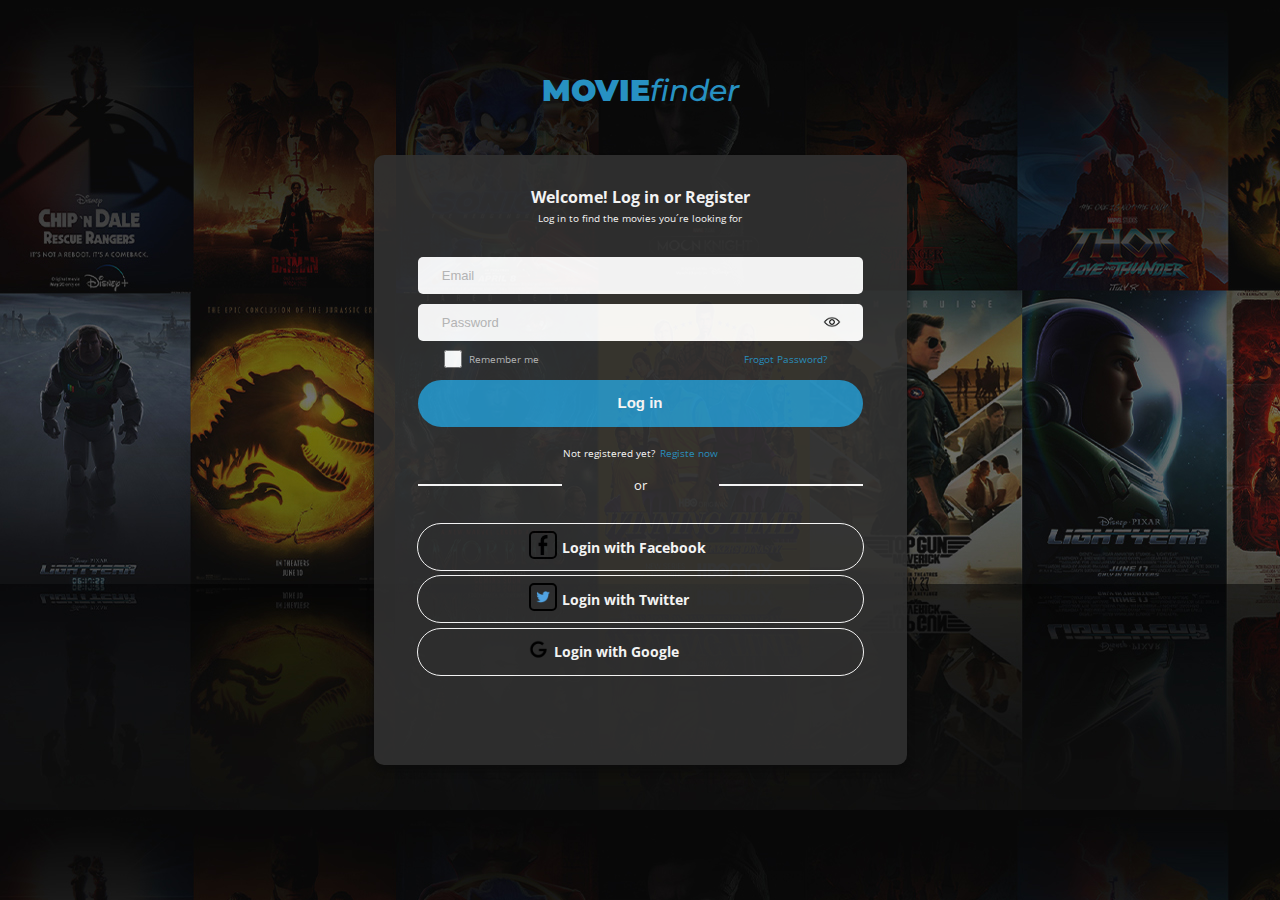
==== Login/Index.html @ 39f4855d "add login" ====
<!DOCTYPE html>
<html lang="en">
<head>
    <meta charset="UTF-8">
    <meta http-equiv="X-UA-Compatible" content="IE=edge">
    <meta name="viewport" content="width=device-width, initial-scale=1.0">
    <title>MovieFinder</title>
    <link rel="stylesheet" href="style.css">
    
    <link rel="preconnect" href="https://fonts.googleapis.com">
    <link rel="preconnect" href="https://fonts.gstatic.com" crossorigin>
    <link href="https://fonts.googleapis.com/css2?family=Montserrat:ital,wght@0,900;1,500&family=Open+Sans:wght@400;700&display=swap"
        rel="stylesheet">

    
</head>
<body>
    <header>
        <h1>
            <span class="movie">movie</span><span class="finder"><i>finder</i></span>
        </h1>
    </header>
    <div class="container">
        <div class="container1">
            <h2>Welcome! Log in or Register</h2>
            <Span class="txt">Log in to find the movies you´re looking for</Span>
        </div>
        <div class="container2">
            <div class="forms">
                <input type="email-form" class="form" placeholder="Email">
            </div>
            <div class="forms">
                <input type="password-form" class="form" placeholder="Password">
                <img src="img/showPassword.png" alt="">
            </div>
        </div>
        <div class="container3">
            <div class="remember">
                <input type="checkbox" class="checkbox"><span>Remember me</span>
            </div>
            <div class="forgotPassword">
                <a href="">Frogot Password?</a>
            </div>
        </div>
        <div class="container4">
            <button>
                Log in
            </button>
        </div>
        <div class="container5">
            <span>Not registered yet?</span><a href=""><span>Registe now</span></a>
        </div>
        <div class="container6">
            <div class="line"></div>
            <div class="or">
                <span>or</span>
            </div>
            <div class="line"></div>
        </div>
        <div class="container7">
                <a href="" class="extLogin">
                    <div class="iconBtn">
                        <img src="img/fb.png" alt="" class="icon">
                    </div>
                    <span>Login with Facebook</span>
                </a>
                <a href="" class="extLogin">
                    <div class="iconBtn">
                        <img src="img/tw.png" alt="" class="icon">
                    </div>
                    <span>Login with Twitter</span>
                    
                </a>
                <a href="" class="extLogin">
                    <div class="iconBtn">
                        <img src="img/g.png" alt="" class="">
                    </div>
                    <span>Login with Google</span>
                </a>
            </div>
        </div>
    </div>

</body>
</html>
---- Login/style.css ----
body{
    display: flex;
    flex-direction: column;
    align-items: center;
    font-family: sans-serif;
    margin: 0;
    background-image:url(img/back\ 2.png) 

}

header{
    margin
    top: 30px;
    width: 1440;
    position: relative;
}
h1{
    margin-bottom: 0px;
    margin-top: 42px;
    color: #2791C2;;
    padding: 30px 0px;
    text-align: center;
    font-size: 30px;
    font-family: "Montserrat";
}
.movie{
    text-transform: uppercase;
    font-weight: 900;
}
.finder{
    font-weight: 500;
}

.container{
    margin: 16px auto 10% auto;
    display: flex;
    flex-direction: column;
    align-items: center;
    width: 100%;
    max-width: 445px;
    height: 570px;
    border-radius: 10px;
    opacity: .95;
    padding: 20px 44px;
    background: rgba(49, 49, 49, 0.95);
    box-shadow: 0px 6px 6px rgba(11, 11, 11, 0.8);
    font-family: "Open Sans";
    color: #FFFFFF;



}
h2{
    font-size: 16px;
    font-weight: 700;
    margin:0;
    
}
.txt{
    font-size: 10px;
    font-weight: 400;
}

.container1{
    display: flex;
    flex-direction: column;
    justify-content: center;
    text-align: center;
    margin-bottom: 4%;
    margin-top: 12px;
    line-height: 21px;

}

.container2{
    display: flex;
    flex-direction: column;
    width: 100%;
    align-items: center;
}

.form{
    margin-left: 5%;
    width: 85%;
    border: none;
}
.form::placeholder{
    color: #BCBCBC;
    font-size: 13px;
    line-height: 32px;
}

.forms{
    align-items: center;
    display: flex;
    flex-direction: row;
    height: 37px;
    width: 100%;
    background-color: white;
    margin-top: 10px;
    border-radius: 5px;
}

.form:focus{
    outline: none;
}


.container3{
    width: 100%;
    height: 32px;
    margin:2px 0 5px 0;
    display: flex;
    flex-direction: row;
    justify-content: space-between;
    font-size: 10px;
    font-weight: 400;
    line-height: 32px;
}

.remember{
    margin-left: 5%;
    flex-direction: row;
    align-items: center;
    text-align: center;
    display: flex;
    justify-content: center;
    color: #BCBCBC;
}
.checkbox{
    width: 18px;
    height: 18px;
    margin-right: 7px;
}
.forgotPassword{
    display: flex;
    align-items: center;
    margin-right: 8%;

}

.forgotPassword a {
    color: #2791C2;
}

.container4{
    display: flex;
    width: 100%;
    align-items: center;
    justify-content: center;
}

button{
    width: 100%;
    height: 47px;
    border-radius: 30px;
    background-color: #2791C2;
    color: white;
    font-size: 15px;
    border: none;
    font-weight: 700;
    line-height: 20px;

}

.container5{
    margin-top: 10px;
    display: flex;
    flex-direction: row;
    justify-content: center;
    width: 100%;
    font-size: 10px;
    height: 32px;
    line-height: 32px;
}

.container5 a {
   color: #2791C2;
   margin-left: 5px;
}

.container6{
    width: 100%;
    height: 32px;
    display: flex;
    flex-direction: row;
    justify-content: space-between;
    align-items: center;
    font-size: 13px;
    line-height: 32px;

}

.line{
    width: 40%;
    max-width: 142px;
    border: 1px solid #FFFFFF;
    background-color: black;

}

.container7{
    margin:4% 0 4% 0;
    width: 100%;
    display: flex;
    flex-direction: column;
    align-items: center;
}
.extLogin{
    margin-top: 1%;
    height: 46px;
    width: 100%;
    border-radius: 30px;
    display: flex;
    flex-direction: row;
    border: 1px solid #FFFFFF;
    background-color: transparent;
    align-items: center;
    justify-content: left;
    text-decoration: none;
    font-size: 14px;
    font-weight: 700;
    color: #FFFFFF;

}


img{
    width: 20px;
}
a{
    text-decoration: none;
}



.icon{
    background-color: transparent;
    padding:2px;
    border: 2px solid black;
    border-radius: 5px;
}

.iconBtn{
    margin-right:5px;
    margin-left: 25%;
}
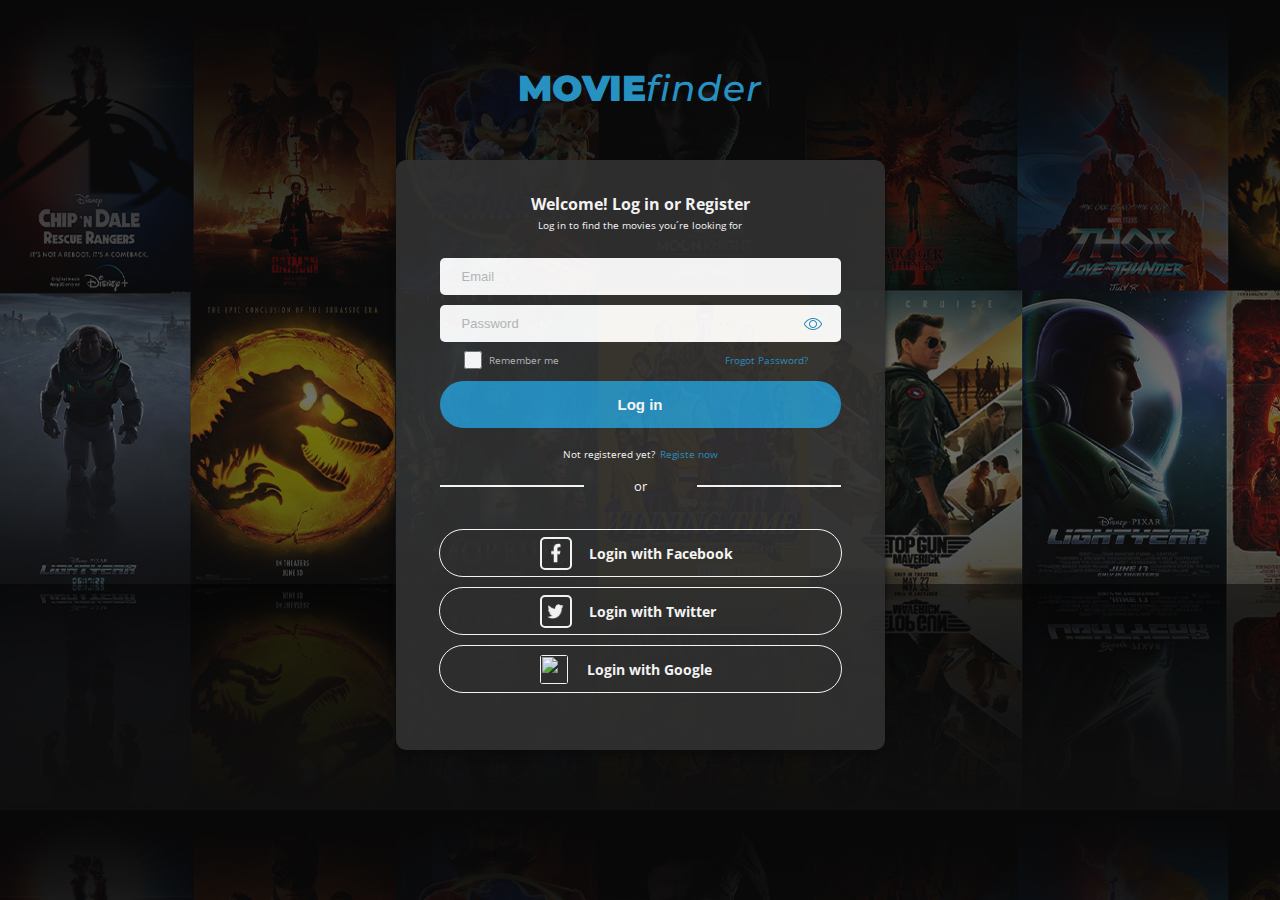
==== commit d898b199: "finish login" ====
--- a/Login/Index.html
+++ b/Login/Index.html
@@ -31,7 +31,10 @@
             </div>
             <div class="forms">
                 <input type="password-form" class="form" placeholder="Password">
-                <img src="img/showPassword.png" alt="">
+                <div class="showPassword">
+                    <img src="img/Ellipse 3.png" alt="" class="outsideEye">
+                    <img src="img/Ellipse 4.png" alt="" class="insideEye">
+                </div>
             </div>
         </div>
         <div class="container3">
@@ -60,20 +63,20 @@
         <div class="container7">
                 <a href="" class="extLogin">
                     <div class="iconBtn">
-                        <img src="img/fb.png" alt="" class="icon">
+                        <img src="img/fb.png" alt="" class="icon fb">
                     </div>
                     <span>Login with Facebook</span>
                 </a>
                 <a href="" class="extLogin">
                     <div class="iconBtn">
-                        <img src="img/tw.png" alt="" class="icon">
+                        <img src="img/tw.png" alt="" class="icon tw">
                     </div>
                     <span>Login with Twitter</span>
                     
                 </a>
                 <a href="" class="extLogin">
-                    <div class="iconBtn">
-                        <img src="img/g.png" alt="" class="">
+                    <div class="iconBtn G">
+                        <img src="img/G.png" alt="" class="icon G">
                     </div>
                     <span>Login with Google</span>
                 </a>
--- a/Login/style.css
+++ b/Login/style.css
@@ -10,10 +10,11 @@
 }
 
 header{
-    margin
     top: 30px;
-    width: 1440;
-    position: relative;
+    width: 100%;
+    display:flex;
+    justify-content: center;
+    
 }
 h1{
     margin-bottom: 0px;
@@ -21,8 +22,9 @@
     color: #2791C2;;
     padding: 30px 0px;
     text-align: center;
-    font-size: 30px;
+    font-size: 36px;
     font-family: "Montserrat";
+    line-height: 32px;
 }
 .movie{
     text-transform: uppercase;
@@ -30,16 +32,17 @@
 }
 .finder{
     font-weight: 500;
+    letter-spacing:  1px;
 }
 
 .container{
-    margin: 16px auto 10% auto;
-    display: flex;
-    flex-direction: column;
-    align-items: center;
-    width: 100%;
-    max-width: 445px;
-    height: 570px;
+    margin: 26px auto 10% auto;
+    display: flex;
+    flex-direction: column;
+    align-items: center;
+    width: 100%;
+    max-width: 401px;
+    height: 550px;
     border-radius: 10px;
     opacity: .95;
     padding: 20px 44px;
@@ -48,8 +51,6 @@
     font-family: "Open Sans";
     color: #FFFFFF;
 
-
-
 }
 h2{
     font-size: 16px;
@@ -67,9 +68,10 @@
     flex-direction: column;
     justify-content: center;
     text-align: center;
-    margin-bottom: 4%;
+    margin-bottom: 10px;
     margin-top: 12px;
     line-height: 21px;
+    height: 46px;
 
 }
 
@@ -85,6 +87,26 @@
     width: 85%;
     border: none;
 }
+
+.showPassword{
+    display: flex;
+    width: 18px;
+    height: 12px;
+    flex-wrap: wrap;
+
+}
+.outsideEye{
+    position: absolute;
+}
+.insideEye{
+    position: absolute;
+    z-index: 2;
+    width: 8px;
+    height: 8px;
+    margin: 2px 5px;
+}
+
+
 .form::placeholder{
     color: #BCBCBC;
     font-size: 13px;
@@ -201,14 +223,14 @@
 }
 
 .container7{
-    margin:4% 0 4% 0;
+    margin:27px 0 4% 0;
     width: 100%;
     display: flex;
     flex-direction: column;
     align-items: center;
 }
 .extLogin{
-    margin-top: 1%;
+    margin-bottom: 10px;
     height: 46px;
     width: 100%;
     border-radius: 30px;
@@ -225,24 +247,44 @@
 
 }
 
-
-img{
-    width: 20px;
-}
 a{
     text-decoration: none;
 }
-
-
 
 .icon{
     background-color: transparent;
     padding:2px;
-    border: 2px solid black;
     border-radius: 5px;
+
+}
+
+.icon.fb{
+    width: 10px;
+    height: 20px;
+}
+
+.icon.tw {
+    width: 17px;
+    height: 15px;
+}
+
+.icon.G{
+    width: 28px;
+    height: 29px;
 }
 
 .iconBtn{
-    margin-right:5px;
+    display: flex;
+    margin-right:17px;
     margin-left: 25%;
+    width: 28px;
+    height: 29px;
+    border:2px solid #FFFFFF; 
+    border-radius: 5px;
+    align-items: center;
+    justify-content: center;
+}
+.iconBtn.G {
+    border: none;
+    margin-right: 19px;
 }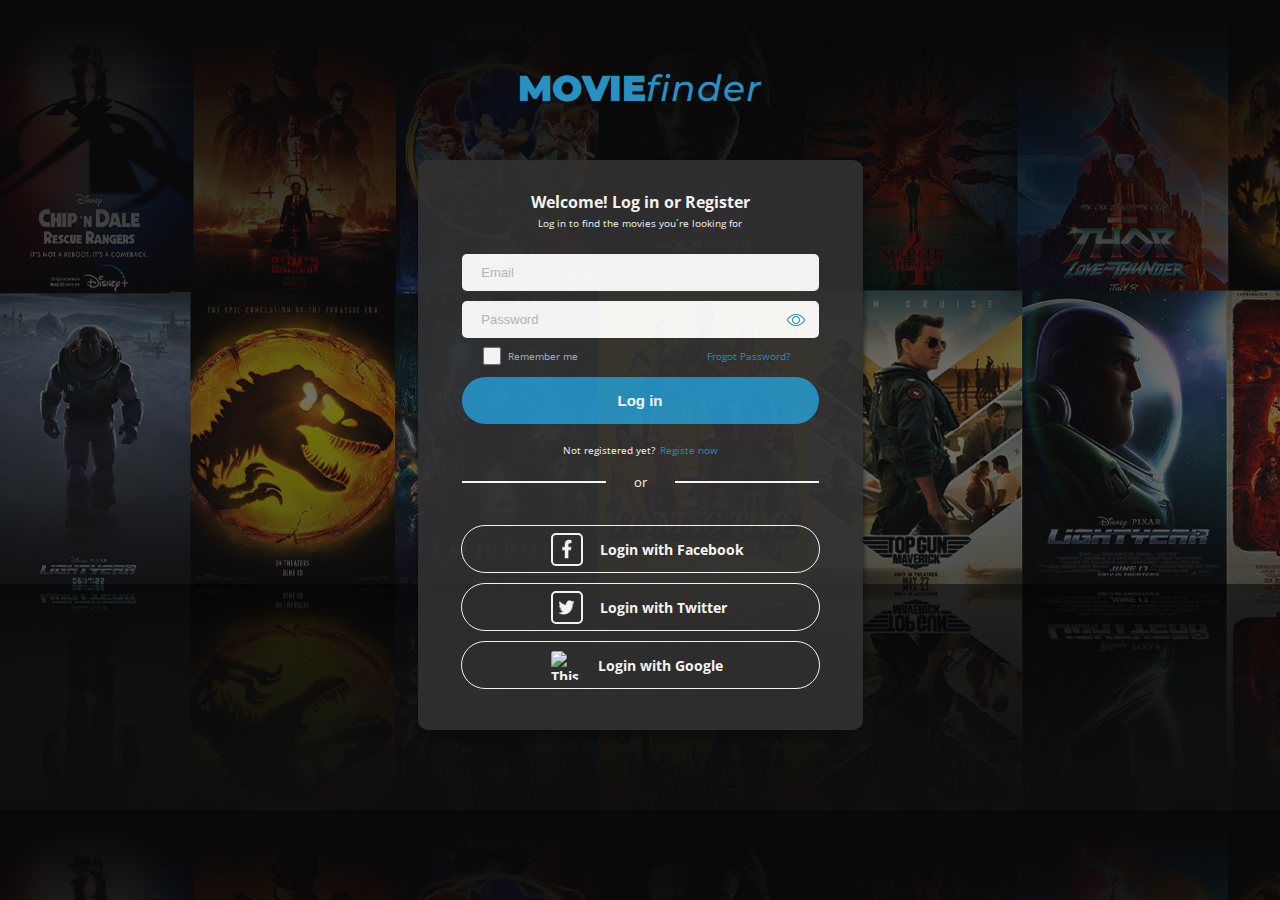
==== commit 09970ff9: "work on response log in" ====
--- a/Login/Index.html
+++ b/Login/Index.html
@@ -1,19 +1,20 @@
 <!DOCTYPE html>
 <html lang="en">
+
 <head>
+
     <meta charset="UTF-8">
     <meta http-equiv="X-UA-Compatible" content="IE=edge">
     <meta name="viewport" content="width=device-width, initial-scale=1.0">
-    <title>MovieFinder</title>
+    <title>MovieFinder Log In</title>
+    
     <link rel="stylesheet" href="style.css">
-    
     <link rel="preconnect" href="https://fonts.googleapis.com">
     <link rel="preconnect" href="https://fonts.gstatic.com" crossorigin>
-    <link href="https://fonts.googleapis.com/css2?family=Montserrat:ital,wght@0,900;1,500&family=Open+Sans:wght@400;700&display=swap"
-        rel="stylesheet">
+    <link href="https://fonts.googleapis.com/css2?family=Montserrat:ital,wght@0,900;1,500&family=Open+Sans:wght@400;700&display=swap" rel="stylesheet">
 
-    
 </head>
+
 <body>
     <header>
         <h1>
@@ -39,7 +40,8 @@
         </div>
         <div class="container3">
             <div class="remember">
-                <input type="checkbox" class="checkbox"><span>Remember me</span>
+                <input type="checkbox" class="checkbox" id="checkbox">
+                <label for="checkbox">Remember me</label>
             </div>
             <div class="forgotPassword">
                 <a href="">Frogot Password?</a>
@@ -63,20 +65,20 @@
         <div class="container7">
                 <a href="" class="extLogin">
                     <div class="iconBtn">
-                        <img src="img/fb.png" alt="" class="icon fb">
+                        <img src="img/fb.png" alt="This is an image of the Facebook logo" class="icon fb">
                     </div>
                     <span>Login with Facebook</span>
                 </a>
                 <a href="" class="extLogin">
                     <div class="iconBtn">
-                        <img src="img/tw.png" alt="" class="icon tw">
+                        <img src="img/tw.png" alt="This is an image of the Twitter logo" class="icon tw">
                     </div>
                     <span>Login with Twitter</span>
                     
                 </a>
                 <a href="" class="extLogin">
                     <div class="iconBtn G">
-                        <img src="img/G.png" alt="" class="icon G">
+                        <img src="img/G.png" alt="This is an image of the Google+ logo" class="icon G">
                     </div>
                     <span>Login with Google</span>
                 </a>
--- a/Login/style.css
+++ b/Login/style.css
@@ -1,12 +1,17 @@
+html{
+    height: 100%;
+    width: 100%;
+}
 
 body{
     display: flex;
     flex-direction: column;
     align-items: center;
     font-family: sans-serif;
+    width: 100%;
+    height: 100%;
     margin: 0;
-    background-image:url(img/back\ 2.png) 
-
+    background-image:url(img/back\ 2.png);
 }
 
 header{
@@ -25,6 +30,7 @@
     font-size: 36px;
     font-family: "Montserrat";
     line-height: 32px;
+    cursor: default;
 }
 .movie{
     text-transform: uppercase;
@@ -41,8 +47,8 @@
     flex-direction: column;
     align-items: center;
     width: 100%;
-    max-width: 401px;
-    height: 550px;
+    max-width: 357px;
+    height: 530px;
     border-radius: 10px;
     opacity: .95;
     padding: 20px 44px;
@@ -72,6 +78,7 @@
     margin-top: 12px;
     line-height: 21px;
     height: 46px;
+    cursor: default;
 
 }
 
@@ -154,6 +161,7 @@
     width: 18px;
     height: 18px;
     margin-right: 7px;
+    cursor: pointer;
 }
 .forgotPassword{
     display: flex;
@@ -183,6 +191,7 @@
     border: none;
     font-weight: 700;
     line-height: 20px;
+    cursor: pointer;
 
 }
 
@@ -195,6 +204,7 @@
     font-size: 10px;
     height: 32px;
     line-height: 32px;
+    cursor: default;
 }
 
 .container5 a {
@@ -211,6 +221,7 @@
     align-items: center;
     font-size: 13px;
     line-height: 32px;
+    cursor: default;
 
 }
 
@@ -223,7 +234,7 @@
 }
 
 .container7{
-    margin:27px 0 4% 0;
+    margin:27px 0 12px 0;
     width: 100%;
     display: flex;
     flex-direction: column;
@@ -287,4 +298,22 @@
 .iconBtn.G {
     border: none;
     margin-right: 19px;
-}+}
+
+
+@media screen and (max-width: 834px) {
+   body{
+    justify-content: center;
+   }  
+}
+
+@media screen and (max-width: 640px) {
+    body{
+        margin: 0px;
+    }
+    .container{
+        width: 100%;
+        max-width: 492px;
+        height: 989px;
+    }
+ }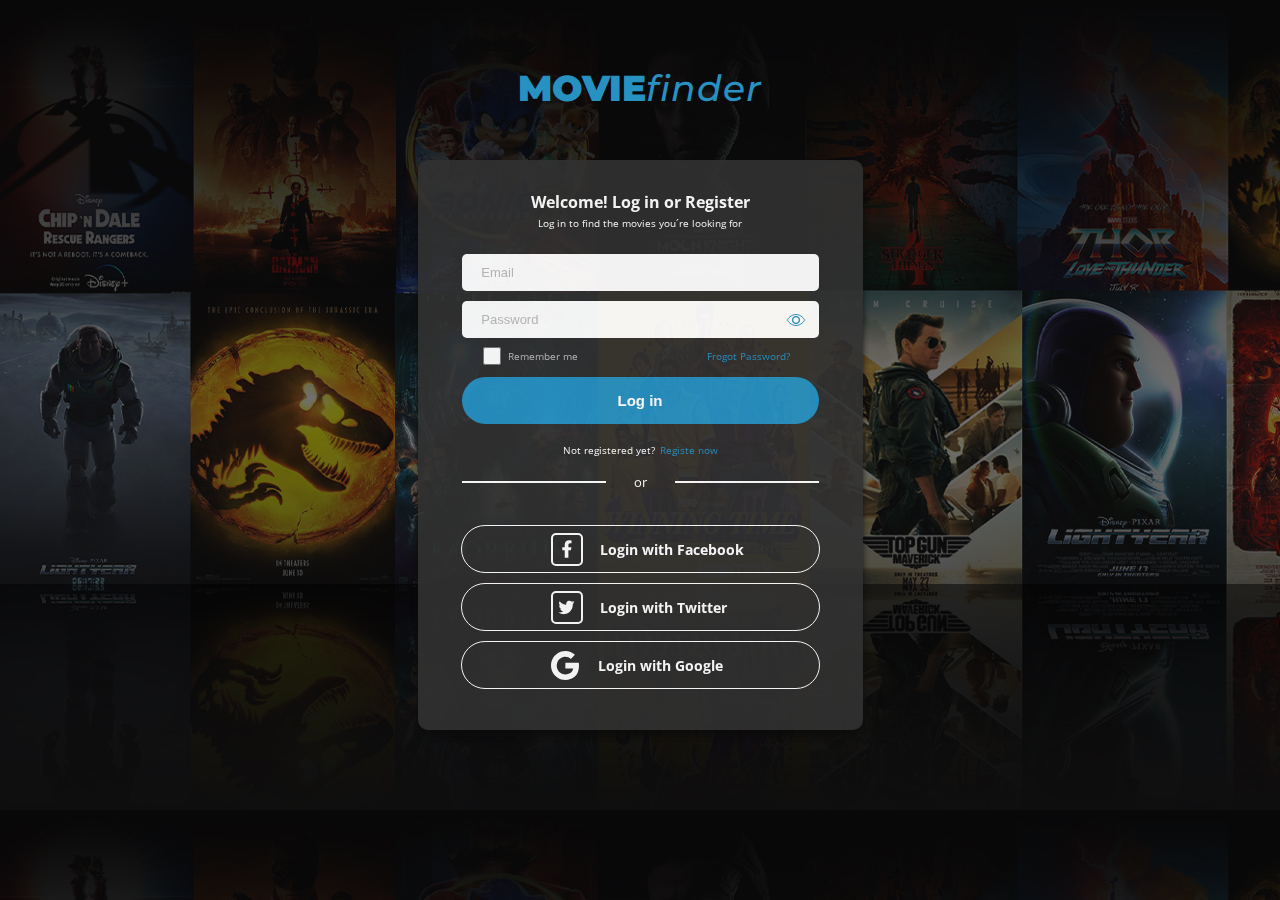
==== commit 1d1c1584: "add svg imgs" ====
--- a/Login/Index.html
+++ b/Login/Index.html
@@ -1,20 +1,19 @@
 <!DOCTYPE html>
 <html lang="en">
-
 <head>
-
     <meta charset="UTF-8">
     <meta http-equiv="X-UA-Compatible" content="IE=edge">
     <meta name="viewport" content="width=device-width, initial-scale=1.0">
-    <title>MovieFinder Log In</title>
+    <title>MovieFinder</title>
+    <link rel="stylesheet" href="style.css">
     
-    <link rel="stylesheet" href="style.css">
     <link rel="preconnect" href="https://fonts.googleapis.com">
     <link rel="preconnect" href="https://fonts.gstatic.com" crossorigin>
-    <link href="https://fonts.googleapis.com/css2?family=Montserrat:ital,wght@0,900;1,500&family=Open+Sans:wght@400;700&display=swap" rel="stylesheet">
+    <link href="https://fonts.googleapis.com/css2?family=Montserrat:ital,wght@0,900;1,500&family=Open+Sans:wght@400;700&display=swap"
+        rel="stylesheet">
 
+    
 </head>
-
 <body>
     <header>
         <h1>
@@ -33,15 +32,14 @@
             <div class="forms">
                 <input type="password-form" class="form" placeholder="Password">
                 <div class="showPassword">
-                    <img src="img/Ellipse 3.png" alt="" class="outsideEye">
-                    <img src="img/Ellipse 4.png" alt="" class="insideEye">
+                    <img src="img/elipse3.svg" alt="" class="outsideEye">
+                    <img src="img/elipse4.svg" alt="" class="insideEye">
                 </div>
             </div>
         </div>
         <div class="container3">
             <div class="remember">
-                <input type="checkbox" class="checkbox" id="checkbox">
-                <label for="checkbox">Remember me</label>
+                <input type="checkbox" class="checkbox"><span>Remember me</span>
             </div>
             <div class="forgotPassword">
                 <a href="">Frogot Password?</a>
@@ -65,20 +63,20 @@
         <div class="container7">
                 <a href="" class="extLogin">
                     <div class="iconBtn">
-                        <img src="img/fb.png" alt="This is an image of the Facebook logo" class="icon fb">
+                        <img src="img/fb.svg" alt="" class="icon fb">
                     </div>
                     <span>Login with Facebook</span>
                 </a>
                 <a href="" class="extLogin">
                     <div class="iconBtn">
-                        <img src="img/tw.png" alt="This is an image of the Twitter logo" class="icon tw">
+                        <img src="img/tw.svg" alt="" class="icon tw">
                     </div>
                     <span>Login with Twitter</span>
                     
                 </a>
                 <a href="" class="extLogin">
                     <div class="iconBtn G">
-                        <img src="img/G.png" alt="This is an image of the Google+ logo" class="icon G">
+                        <img src="img/G.svg" alt="" class="icon G">
                     </div>
                     <span>Login with Google</span>
                 </a>
--- a/Login/style.css
+++ b/Login/style.css
@@ -1,4 +1,5 @@
-html{
+
+html {
     height: 100%;
     width: 100%;
 }
@@ -12,6 +13,7 @@
     height: 100%;
     margin: 0;
     background-image:url(img/back\ 2.png);
+
 }
 
 header{
@@ -298,22 +300,4 @@
 .iconBtn.G {
     border: none;
     margin-right: 19px;
-}
-
-
-@media screen and (max-width: 834px) {
-   body{
-    justify-content: center;
-   }  
-}
-
-@media screen and (max-width: 640px) {
-    body{
-        margin: 0px;
-    }
-    .container{
-        width: 100%;
-        max-width: 492px;
-        height: 989px;
-    }
- }+}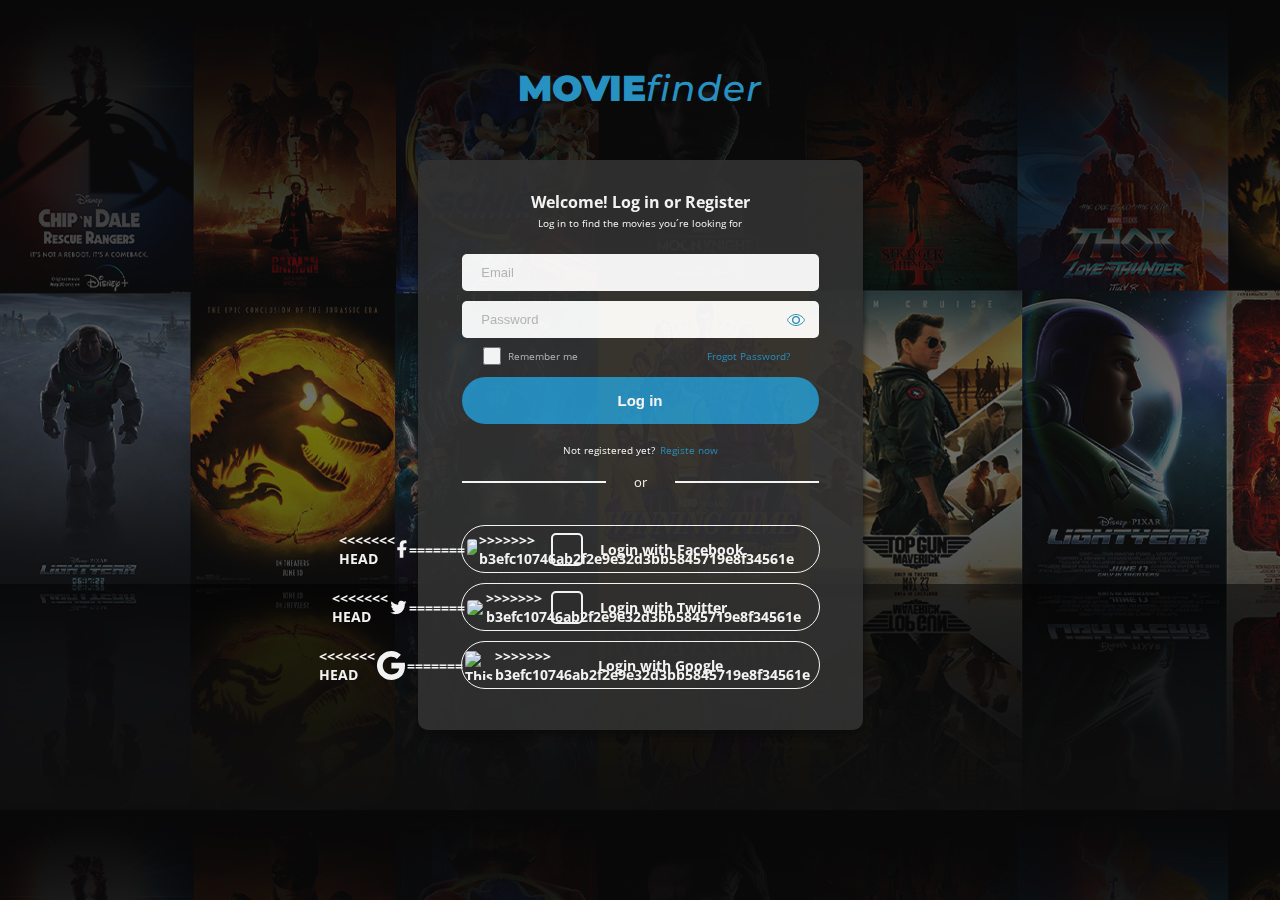
==== commit 27694331: "add svg" ====
--- a/Login/Index.html
+++ b/Login/Index.html
@@ -1,19 +1,20 @@
 <!DOCTYPE html>
 <html lang="en">
+
 <head>
+
     <meta charset="UTF-8">
     <meta http-equiv="X-UA-Compatible" content="IE=edge">
     <meta name="viewport" content="width=device-width, initial-scale=1.0">
-    <title>MovieFinder</title>
+    <title>MovieFinder Log In</title>
+    
     <link rel="stylesheet" href="style.css">
-    
     <link rel="preconnect" href="https://fonts.googleapis.com">
     <link rel="preconnect" href="https://fonts.gstatic.com" crossorigin>
-    <link href="https://fonts.googleapis.com/css2?family=Montserrat:ital,wght@0,900;1,500&family=Open+Sans:wght@400;700&display=swap"
-        rel="stylesheet">
+    <link href="https://fonts.googleapis.com/css2?family=Montserrat:ital,wght@0,900;1,500&family=Open+Sans:wght@400;700&display=swap" rel="stylesheet">
 
-    
 </head>
+
 <body>
     <header>
         <h1>
@@ -39,7 +40,8 @@
         </div>
         <div class="container3">
             <div class="remember">
-                <input type="checkbox" class="checkbox"><span>Remember me</span>
+                <input type="checkbox" class="checkbox" id="checkbox">
+                <label for="checkbox">Remember me</label>
             </div>
             <div class="forgotPassword">
                 <a href="">Frogot Password?</a>
@@ -63,20 +65,32 @@
         <div class="container7">
                 <a href="" class="extLogin">
                     <div class="iconBtn">
+<<<<<<< HEAD
                         <img src="img/fb.svg" alt="" class="icon fb">
+=======
+                        <img src="img/fb.png" alt="This is an image of the Facebook logo" class="icon fb">
+>>>>>>> b3efc10746ab2f2e9e32d3bb5845719e8f34561e
                     </div>
                     <span>Login with Facebook</span>
                 </a>
                 <a href="" class="extLogin">
                     <div class="iconBtn">
+<<<<<<< HEAD
                         <img src="img/tw.svg" alt="" class="icon tw">
+=======
+                        <img src="img/tw.png" alt="This is an image of the Twitter logo" class="icon tw">
+>>>>>>> b3efc10746ab2f2e9e32d3bb5845719e8f34561e
                     </div>
                     <span>Login with Twitter</span>
                     
                 </a>
                 <a href="" class="extLogin">
                     <div class="iconBtn G">
+<<<<<<< HEAD
                         <img src="img/G.svg" alt="" class="icon G">
+=======
+                        <img src="img/G.png" alt="This is an image of the Google+ logo" class="icon G">
+>>>>>>> b3efc10746ab2f2e9e32d3bb5845719e8f34561e
                     </div>
                     <span>Login with Google</span>
                 </a>
--- a/Login/style.css
+++ b/Login/style.css
@@ -13,7 +13,6 @@
     height: 100%;
     margin: 0;
     background-image:url(img/back\ 2.png);
-
 }
 
 header{
@@ -300,4 +299,22 @@
 .iconBtn.G {
     border: none;
     margin-right: 19px;
-}+}
+
+
+@media screen and (max-width: 834px) {
+   body{
+    justify-content: center;
+   }  
+}
+
+@media screen and (max-width: 640px) {
+    body{
+        margin: 0px;
+    }
+    .container{
+        width: 100%;
+        max-width: 492px;
+        height: 989px;
+    }
+ }